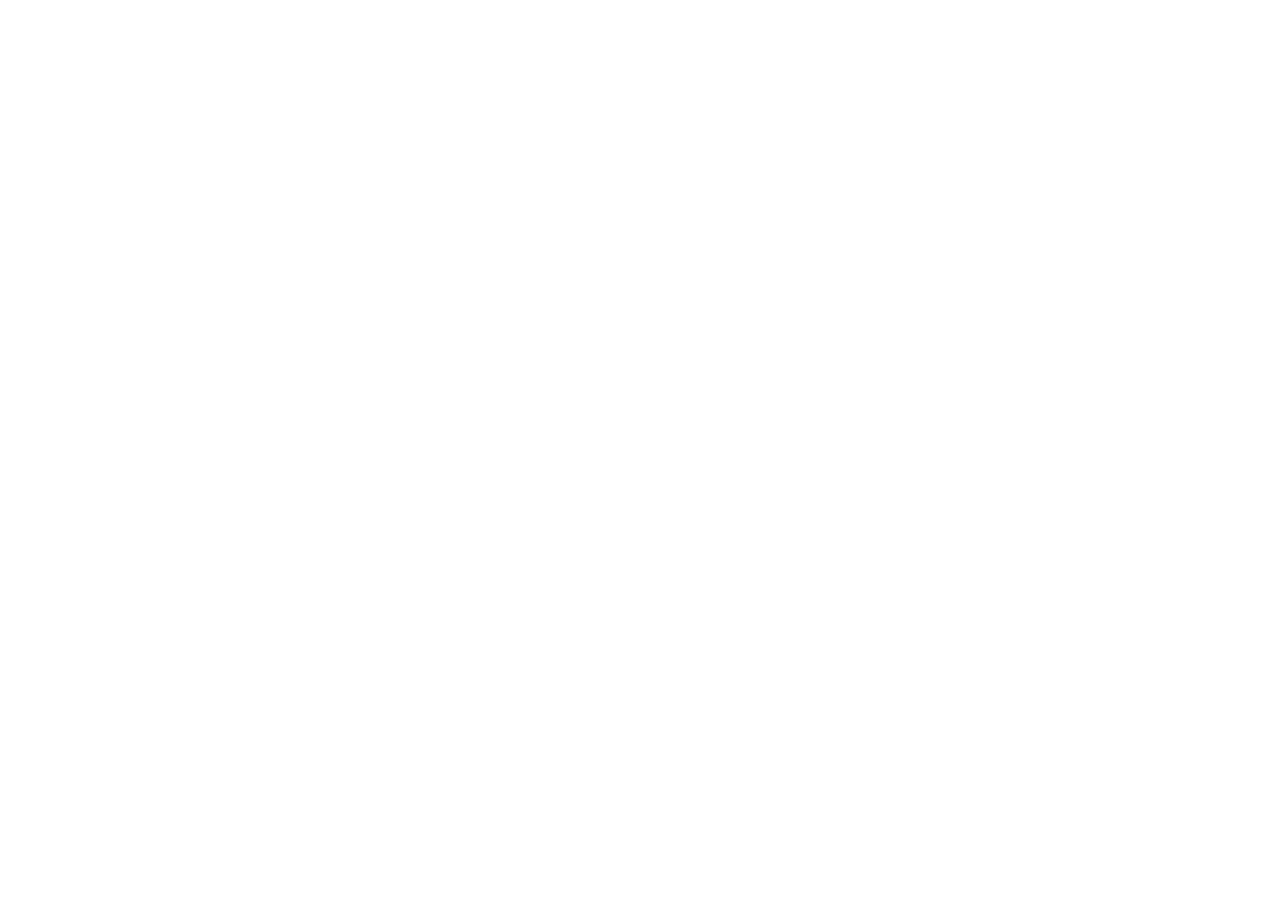
==== index.html @ 33eacbac "Added repo and index boilerplate files and code" ====
<!DOCTYPE html>
<html lang = "en" dir = "ltr">

    <head>
        <title>Drew P. Worden</title>
        <meta http-equiv = "Content-Type" content = "text/html; charset = utf-8" />
        <meta name=viewport content="width=device-width, initial-scale=1">
    </head>
    
    <body>
        <header>
            
        </header>
        <main>
            
        </main>
        <footer>
        
        </footer>
    </body>
    
</html>
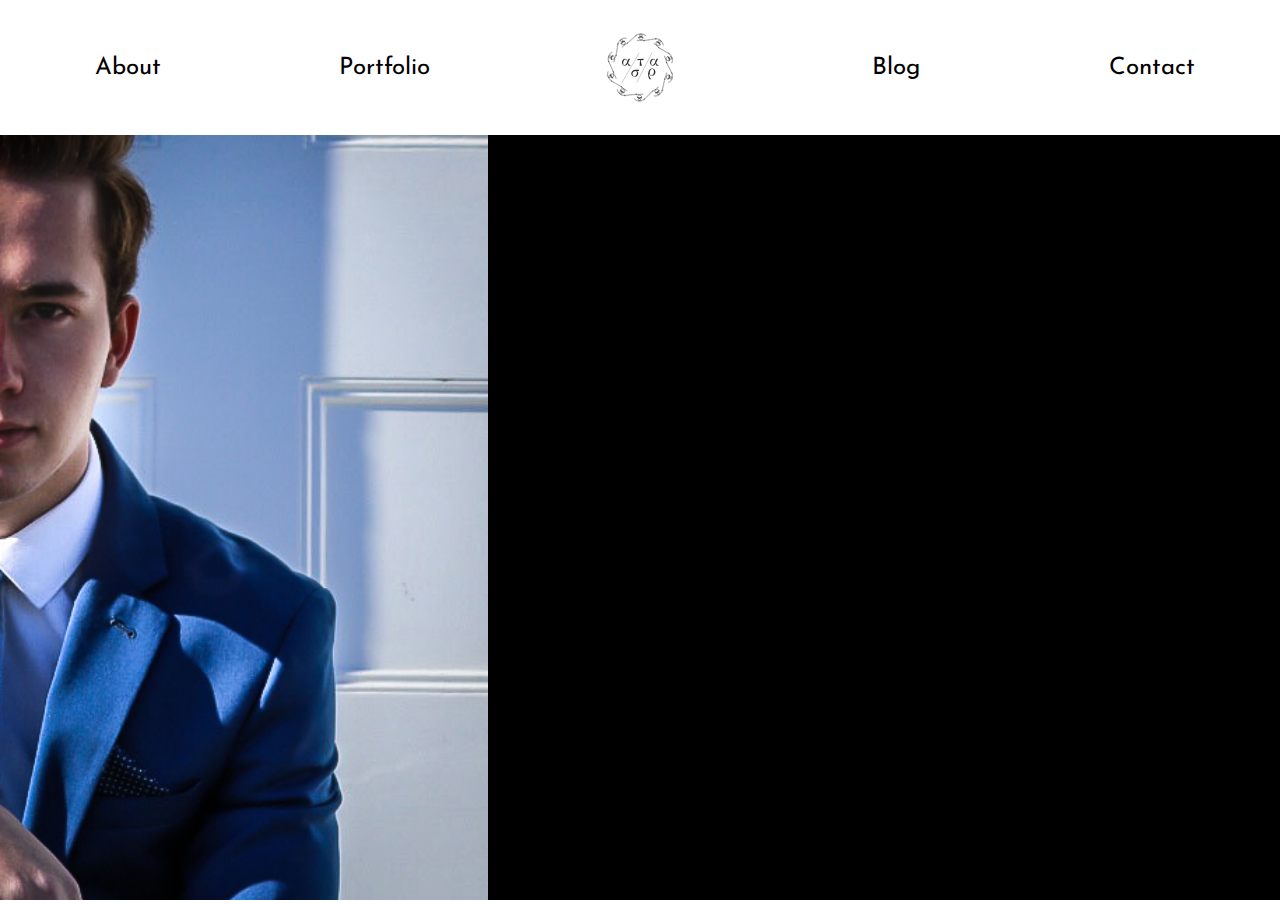
==== commit 79cc9ac1: "Added header bar and image to main" ====
--- a/index.html
+++ b/index.html
@@ -4,19 +4,38 @@
     <head>
         <title>Drew P. Worden</title>
         <meta http-equiv = "Content-Type" content = "text/html; charset = utf-8" />
-        <meta name=viewport content="width=device-width, initial-scale=1">
+        <meta name = viewport content = "width=device-width, initial-scale=1">
+        <link rel = "stylesheet" href = "./css/style.css", type = "text/css">
+        <link href="https://fonts.googleapis.com/css?family=Josefin+Sans:400,700&display=swap" rel="stylesheet">
     </head>
     
     <body>
         <header>
-            
+            <div class = "header_div" id = "header_about">
+              About
+            </div>
+            <div class = "header_div" id = "header_portfolio">
+              Portfolio
+            </div>
+            <div class = "header_div" id = "header_logo">
+              <img id = "personal_logo" src = "./resources/images/personal_logo.svg" alt = "Personal Logo">
+            </div>
+            <div class = "header_div" id = "header_Blog">
+              Blog
+            </div>
+            <div class = "header_div" id = "header_contact">
+              Contact
+            </div>
         </header>
+        
         <main>
-            
+            <div class = "left_main">
+              <img id = "stare" src = "./resources/images/stare.jpg" alt = "Drew looking at camera intensely">
+            </div>
+            <div class = "right_main">
+              
+            </div>
         </main>
-        <footer>
-        
-        </footer>
     </body>
     
 </html>--- a/css/style.css
+++ b/css/style.css
@@ -0,0 +1,44 @@
+*
+{
+  margin: 0;
+  padding: 0;
+  border: 0;
+}
+
+header
+{
+  background-color: white;
+  width: 100%;
+  height: 15vh;
+  display: grid;
+  grid-template-columns: 1fr 1fr 1fr 1fr 1fr;
+}
+
+.header_div
+{
+  background-color: white;
+  display: flex;
+  align-items: center;
+  justify-content: center;
+  font-family: 'Josefin Sans', sans-serif;
+  font-size: 18pt;
+}
+
+#personal_logo
+{
+  width: 6.5vw;
+}
+
+main
+{
+  display: grid;
+  grid-template-columns: 1fr 2fr;
+  background-color: black;
+  width: 100%;
+  height: 85vh;
+}
+
+#stare
+{
+  height: 85vh;
+}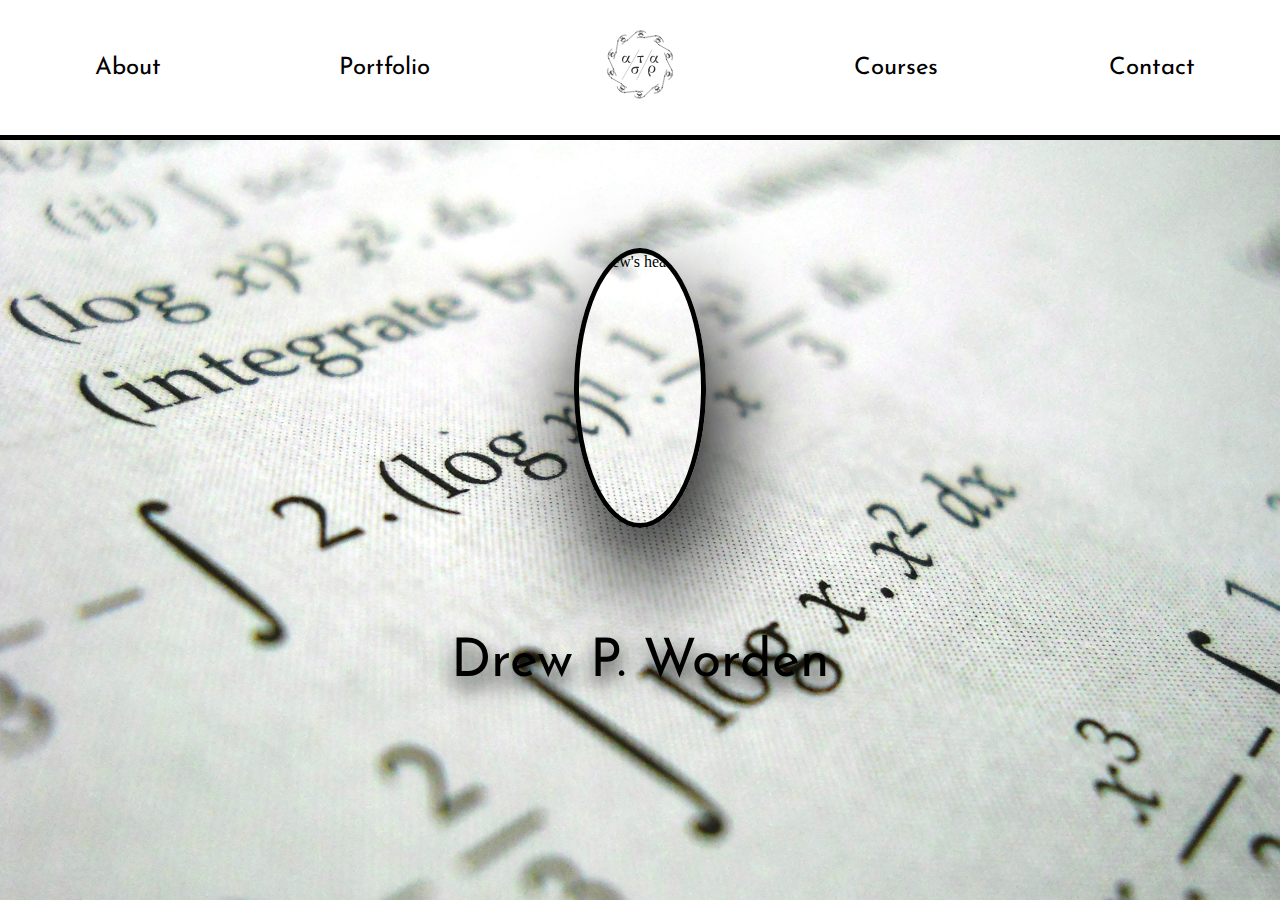
==== commit 04b5c23e: "front page completed" ====
--- a/index.html
+++ b/index.html
@@ -10,32 +10,35 @@
     </head>
     
     <body>
+      
         <header>
             <div class = "header_div" id = "header_about">
-              About
+              <a href = "about.html">About</a>
             </div>
             <div class = "header_div" id = "header_portfolio">
-              Portfolio
+              <a href = "portfolio.html">Portfolio</a>
             </div>
             <div class = "header_div" id = "header_logo">
-              <img id = "personal_logo" src = "./resources/images/personal_logo.svg" alt = "Personal Logo">
+              <a href = "index.html"><img id = "personal_logo" src = "./resources/images/personal_logo.svg" alt = "Personal Logo"></a>
             </div>
             <div class = "header_div" id = "header_Blog">
-              Blog
+              <a href = "courses.html">Courses</a>
             </div>
             <div class = "header_div" id = "header_contact">
-              Contact
+              <a href = "contact.html">Contact</a>
             </div>
         </header>
         
         <main>
-            <div class = "left_main">
-              <img id = "stare" src = "./resources/images/stare.jpg" alt = "Drew looking at camera intensely">
-            </div>
-            <div class = "right_main">
-              
+            <img id = "home_background" src = "./resources/images/home_background.jpg">
+            <div class = "main_top_div">
+              <img id = "headshot" src = "./resources/images/headshot.jpg" alt = "Drew's headshot">
+              <div class = "main_name_text">
+                Drew P. Worden
+              </div>
             </div>
         </main>
+        
     </body>
     
 </html>--- a/css/style.css
+++ b/css/style.css
@@ -3,6 +3,12 @@
   margin: 0;
   padding: 0;
   border: 0;
+}
+
+a
+{
+  text-decoration: none;
+  color: black;
 }
 
 header
@@ -12,6 +18,7 @@
   height: 15vh;
   display: grid;
   grid-template-columns: 1fr 1fr 1fr 1fr 1fr;
+  border-bottom: 5px solid black;
 }
 
 .header_div
@@ -22,6 +29,7 @@
   justify-content: center;
   font-family: 'Josefin Sans', sans-serif;
   font-size: 18pt;
+  color: black;
 }
 
 #personal_logo
@@ -31,14 +39,43 @@
 
 main
 {
-  display: grid;
-  grid-template-columns: 1fr 2fr;
+  position: fixed;
   background-color: black;
   width: 100%;
   height: 85vh;
 }
 
-#stare
+#headshot
 {
-  height: 85vh;
+  height: 30vh;
+  width: auto;
+  border-radius: 50%;
+  box-shadow: 10px 50px 100px 5px black;
+  border: 5px solid black;
+  justify-self: center;
+  align-self: center;
+}
+
+#home_background
+{
+  width: 100%;
+  position: absolute;
+  z-index: -1;
+  height: 100vh;
+}
+
+.main_top_div
+{
+  width: 100%;
+  height: 100%;
+  display: grid;
+  grid-template-columns: 1fr;
+}
+
+.main_name_text
+{
+  justify-self: center;
+  font-family: 'Josefin Sans', sans-serif;
+  font-size: 40pt;
+  text-shadow: 2px 11px 20px #000000
 }